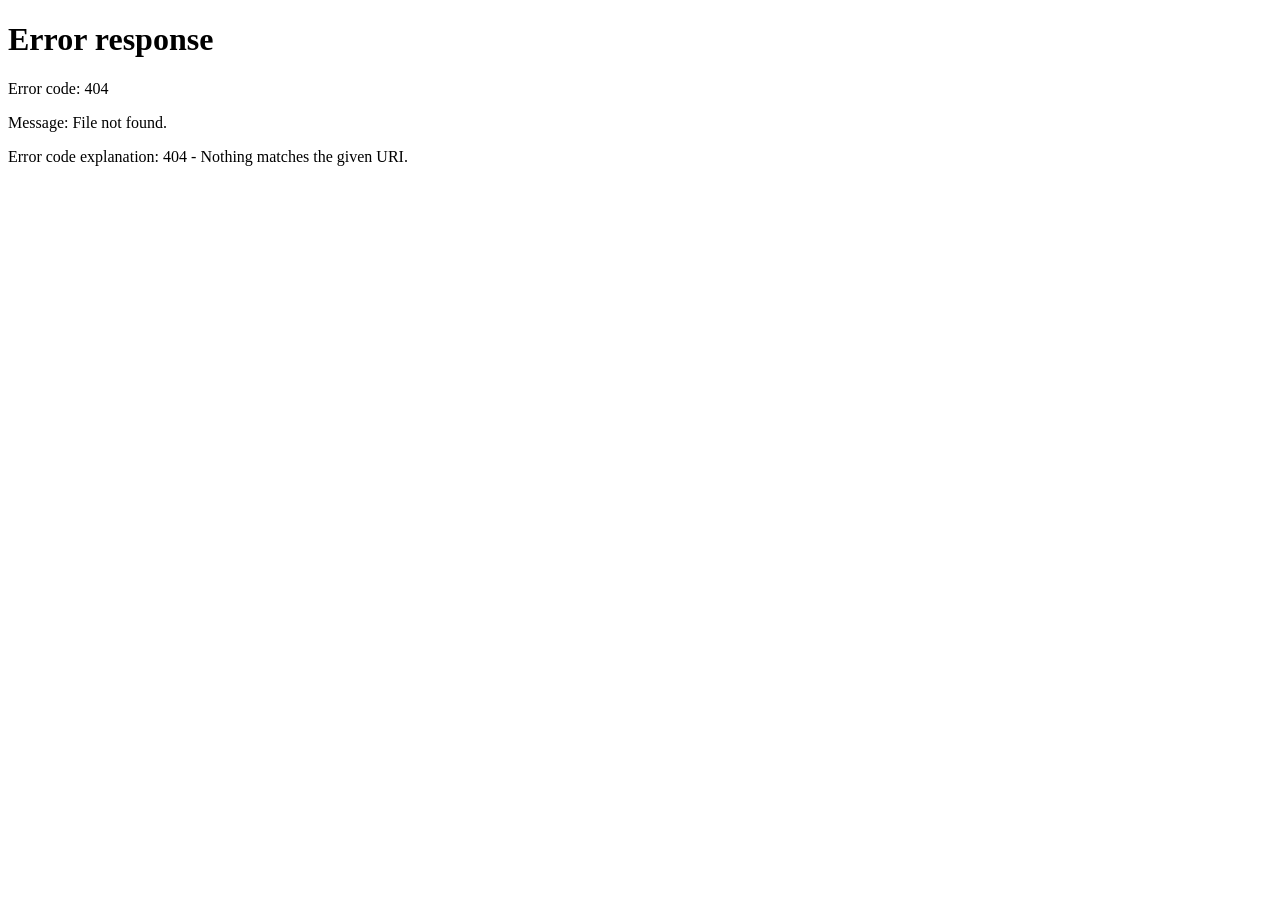
==== instructions.html @ ad588679 "Add instructions.html for NEET PG mock test series" ====
<!DOCTYPE html>
<html lang="en">
<head>
  <meta charset="UTF-8" />
  <meta name="viewport" content="width=device-width, initial-scale=1.0" />

  <title>DAMS TVM-ZENITH HIGH NEET PG MOCK TEST SERIES - Instructions</title>

  <style>
    * {
      box-sizing: border-box;
    }

    body {
      margin: 0;
      font-family: Arial, sans-serif;
      background: #eef3f9;
      color: #111827;
    }

    .topbar {
      background: #003b66;
      color: white;
      padding: 18px 22px;
      display: flex;
      justify-content: space-between;
      align-items: center;
      gap: 12px;
      flex-wrap: wrap;
    }

    .brand {
      font-size: 22px;
      font-weight: 800;
      letter-spacing: 0.5px;
      line-height: 1.25;
      max-width: 520px;
    }

    .meta {
      background: rgba(255, 255, 255, 0.15);
      padding: 12px 18px;
      border-radius: 999px;
      font-size: 16px;
      font-weight: 700;
      line-height: 1.4;
    }

    .ibox {
      max-width: 900px;
      margin: 28px auto;
      background: #ffffff;
      border-radius: 14px;
      padding: 32px;
      box-shadow: 0 4px 18px rgba(0, 0, 0, 0.08);
    }

    h2 {
      margin-top: 0;
      font-size: 34px;
      color: #111827;
    }

    .candidateBox {
      background: #f4f7fb;
      padding: 14px 16px;
      border-radius: 10px;
      margin-bottom: 18px;
      font-size: 15px;
      line-height: 1.6;
    }

    .metaRow {
      display: flex;
      gap: 12px;
      flex-wrap: wrap;
      margin: 10px 0 22px;
    }

    .pill {
      background: #eef2f7;
      padding: 12px 14px;
      border-radius: 10px;
      font-size: 16px;
      line-height: 1.4;
    }

    .status-live {
      color: #0b7a32;
    }

    .status-closed {
      color: #b00020;
    }

    .status-wait {
      color: #a86400;
    }

    ul {
      line-height: 1.8;
      font-size: 18px;
      margin-top: 18px;
    }

    .btn {
      background: #003b66;
      color: #ffffff;
      border: none;
      padding: 13px 22px;
      border-radius: 9px;
      cursor: pointer;
      font-weight: 800;
      font-size: 16px;
      margin-top: 10px;
    }

    .btn:disabled {
      opacity: 0.45;
      cursor: not-allowed;
    }

    #msg {
      color: #b00020;
      font-weight: 700;
      margin-top: 12px;
      font-size: 15px;
    }

    @media (max-width: 768px) {
      .topbar {
        padding: 16px;
      }

      .brand {
        font-size: 20px;
      }

      .meta {
        font-size: 15px;
        border-radius: 24px;
      }

      .ibox {
        margin: 22px 12px;
        padding: 24px 20px;
      }

      h2 {
        font-size: 30px;
      }

      ul {
        font-size: 17px;
        padding-left: 24px;
      }

      .pill {
        font-size: 15px;
      }
    }
  </style>
</head>

<body>

  <header class="topbar">
    <div class="brand">DAMS TVM-ZENITH HIGH NEET PG MOCK TEST SERIES</div>
    <div class="meta">IST Time: <b id="istNow">--</b></div>
  </header>

  <div class="ibox">
    <h2>Instructions</h2>

    <div class="candidateBox" id="candidateInfo"></div>

    <div class="metaRow">
      <div class="pill">Start (IST): <b id="startIST">--</b></div>
      <div class="pill">End (IST): <b id="endIST">--</b></div>
      <div class="pill">Status: <b id="statusTxt">--</b></div>
    </div>

    <ul>
      <li>Read each question carefully before answering.</li>
      <li>Do not refresh or close the tab during the exam.</li>
      <li>Tab switching or minimizing the browser may be counted as violations.</li>
      <li>Use of multiple devices during the examination is strictly prohibited.</li>
      <li>Click <b>Submit</b> only when you are finished.</li>
    </ul>

    <button class="btn" id="startBtn" disabled>Start Exam</button>

    <p id="msg"></p>
  </div>

  <script src="config.js?v=20260709b"></script>

  <script>
    function safeParse(value) {
      try {
        return JSON.parse(value);
      } catch {
        return null;
      }
    }

    function escapeHtml(text) {
      return String(text || "")
        .replaceAll("&", "&amp;")
        .replaceAll("<", "&lt;")
        .replaceAll(">", "&gt;")
        .replaceAll('"', "&quot;")
        .replaceAll("'", "&#039;");
    }

    const cand = safeParse(localStorage.getItem("neet_candidate") || "");

    if (!cand || !cand.token || !cand.candidateId) {
      window.location.replace("login.html");
      throw new Error("Login required");
    }

    if (localStorage.getItem("neet_submitted") === "yes") {
      window.location.replace("result.html");
      throw new Error("Already submitted");
    }

    const istNow = document.getElementById("istNow");
    const startIST = document.getElementById("startIST");
    const endIST = document.getElementById("endIST");
    const statusTxt = document.getElementById("statusTxt");
    const startBtn = document.getElementById("startBtn");
    const msg = document.getElementById("msg");
    const candidateInfo = document.getElementById("candidateInfo");

    candidateInfo.innerHTML =
      "<b>Name:</b> " + escapeHtml(cand.name || "") +
      " | <b>ID:</b> " + escapeHtml(cand.candidateId || "") +
      " | <b>Email:</b> " + escapeHtml(cand.email || "");

    if (typeof window.formatIST !== "function") {
      window.formatIST = function(dateOrMs = Date.now()) {
        const d = typeof dateOrMs === "number" ? new Date(dateOrMs) : dateOrMs;
        return d.toLocaleString("en-IN", {
          timeZone: "Asia/Kolkata",
          hour12: true
        });
      };
    }

    if (typeof window.isWithinExamWindow !== "function") {
      window.isWithinExamWindow = function(nowMs = Date.now()) {
        if (
          !Number.isFinite(window.EXAM_START_MS) ||
          !Number.isFinite(window.EXAM_END_MS)
        ) {
          return true;
        }

        return nowMs >= window.EXAM_START_MS && nowMs <= window.EXAM_END_MS;
      };
    }

    function hasValidSchedule() {
      return (
        Number.isFinite(window.EXAM_START_MS) &&
        Number.isFinite(window.EXAM_END_MS)
      );
    }

    function showSchedule() {
      if (hasValidSchedule()) {
        startIST.textContent = window.formatIST(window.EXAM_START_MS);
        endIST.textContent = window.formatIST(window.EXAM_END_MS);
      } else {
        startIST.textContent = "Not Set";
        endIST.textContent = "Not Set";
      }
    }

    function setStatus(text, className) {
      statusTxt.textContent = text;
      statusTxt.className = className || "";
    }

    function tick() {
      istNow.textContent = window.formatIST(Date.now());

      if (!hasValidSchedule()) {
        setStatus("Live", "status-live");
        startBtn.disabled = false;
        msg.textContent = "";
        return;
      }

      const now = Date.now();

      if (now < window.EXAM_START_MS) {
        setStatus("Not Started", "status-wait");
        startBtn.disabled = true;
        msg.textContent = "Exam has not started yet.";
        return;
      }

      if (now > window.EXAM_END_MS) {
        setStatus("Closed", "status-closed");
        startBtn.disabled = true;
        msg.textContent = "Exam time is over.";
        return;
      }

      setStatus("Live", "status-live");
      startBtn.disabled = false;
      msg.textContent = "";
    }

    startBtn.addEventListener("click", function() {
      if (!window.isWithinExamWindow()) {
        tick();
        return;
      }

      window.location.replace("exam.html?v=20260709b");
    });

    showSchedule();
    tick();
    setInterval(tick, 1000);

    history.replaceState(null, "", location.href);

    window.addEventListener("popstate", function() {
      history.pushState(null, "", location.href);
    });
  </script>

</body>
</html>
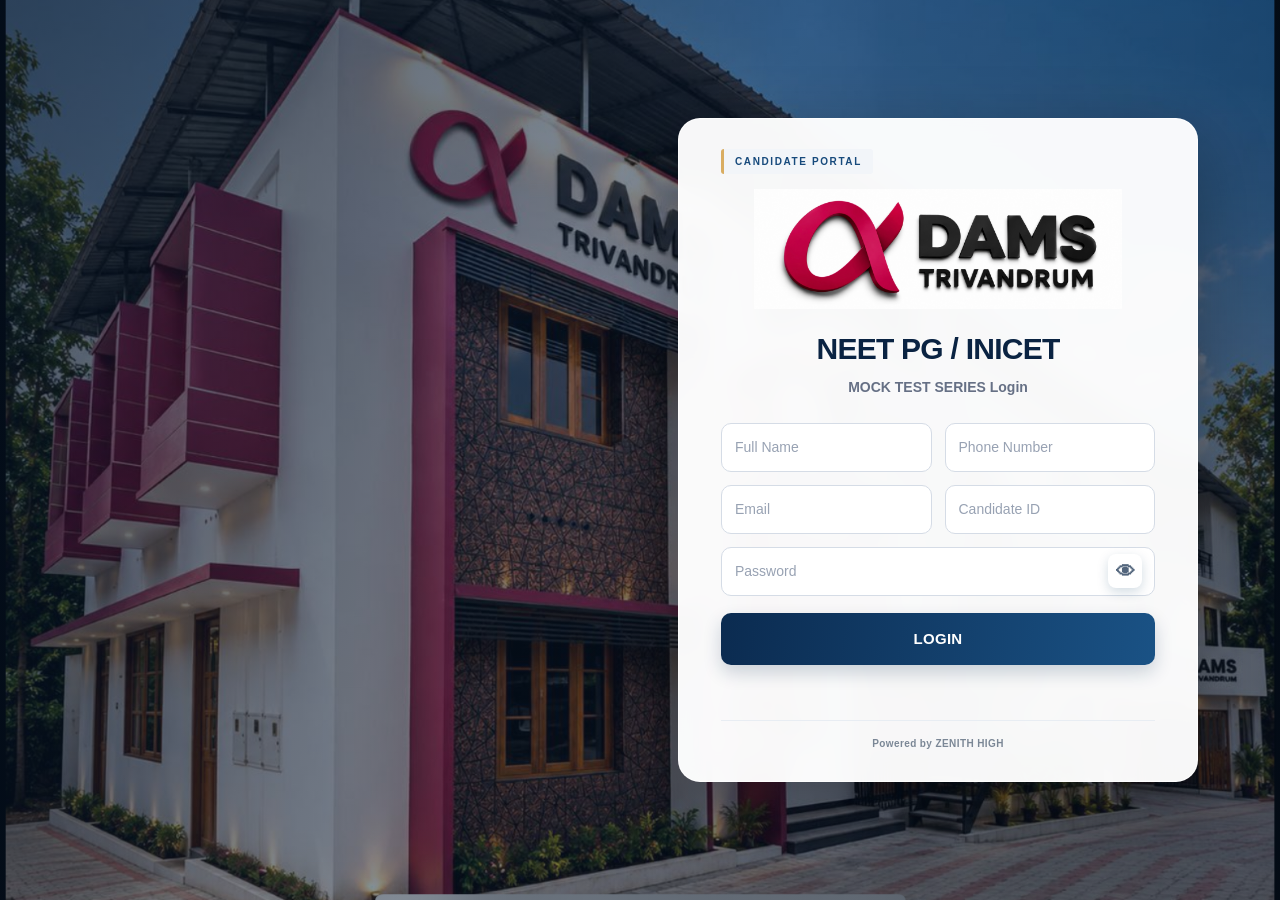
==== commit cf7bd617: "Update instructions.html" ====
--- a/instructions.html
+++ b/instructions.html
@@ -4,7 +4,7 @@
   <meta charset="UTF-8" />
   <meta name="viewport" content="width=device-width, initial-scale=1.0" />
 
-  <title>DAMS TVM-ZENITH HIGH NEET PG MOCK TEST SERIES - Instructions</title>
+  <title>DAMS TRIVANDRUM NEET PG / INICET MOCK TEST SERIES - Instructions</title>
 
   <style>
     * {
@@ -165,7 +165,7 @@
 <body>
 
   <header class="topbar">
-    <div class="brand">DAMS TVM-ZENITH HIGH NEET PG MOCK TEST SERIES</div>
+    <div class="brand">DAMS TRIVANDRUM NEET PG / INICET MOCK TEST SERIES</div>
     <div class="meta">IST Time: <b id="istNow">--</b></div>
   </header>
 
@@ -186,6 +186,8 @@
       <li>Tab switching or minimizing the browser may be counted as violations.</li>
       <li>Use of multiple devices during the examination is strictly prohibited.</li>
       <li>Click <b>Submit</b> only when you are finished.</li>
+      <li><b>Logout</b> and <b>Close</b> the Exam page once finished.</li>
+      <li>Remember Candidate ID to check the result</li>
     </ul>
 
     <button class="btn" id="startBtn" disabled>Start Exam</button>
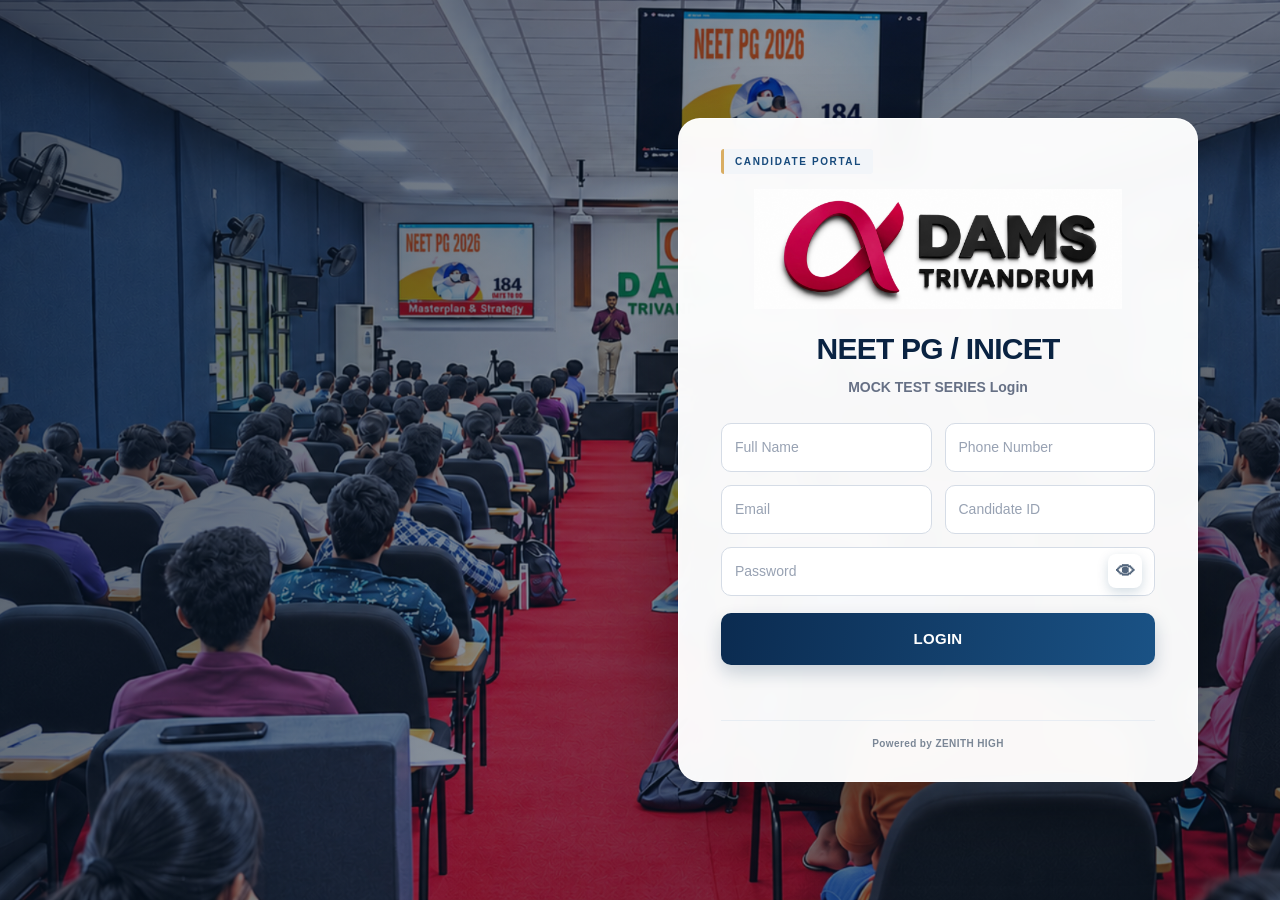
==== commit f43cdf4b: "Update instructions.html" ====
--- a/instructions.html
+++ b/instructions.html
@@ -1,3 +1,4 @@
+
 <!DOCTYPE html>
 <html lang="en">
 <head>
@@ -187,7 +188,7 @@
       <li>Use of multiple devices during the examination is strictly prohibited.</li>
       <li>Click <b>Submit</b> only when you are finished.</li>
       <li><b>Logout</b> and <b>Close</b> the Exam page once finished.</li>
-      <li>Remember Candidate ID to check the result</li>
+      <li>Remember Candidate ID to check the result.</li>
     </ul>
 
     <button class="btn" id="startBtn" disabled>Start Exam</button>
@@ -195,13 +196,18 @@
     <p id="msg"></p>
   </div>
 
-  <script src="config.js?v=20260709b"></script>
+  <!-- Load config before the inline script -->
+  <script src="config.js?v=20261110a"></script>
 
   <script>
+    // ============================================
+    // SAFE JSON PARSING
+    // ============================================
+
     function safeParse(value) {
       try {
         return JSON.parse(value);
-      } catch {
+      } catch (e) {
         return null;
       }
     }
@@ -215,17 +221,53 @@
         .replaceAll("'", "&#039;");
     }
 
-    const cand = safeParse(localStorage.getItem("neet_candidate") || "");
-
-    if (!cand || !cand.token || !cand.candidateId) {
-      window.location.replace("login.html");
+    // ============================================
+    // CANDIDATE SESSION ISOLATION
+    // ============================================
+
+    // Active candidate is stored separately for each browser tab.
+    const cand = safeParse(
+      sessionStorage.getItem("neet_candidate") || ""
+    ) || {};
+
+    const candidateId = String(
+      cand.candidateId || cand.id || ""
+    ).trim();
+
+    if (!cand.token || !candidateId) {
+      window.location.replace("login.html?v=20261110a");
       throw new Error("Login required");
     }
 
-    if (localStorage.getItem("neet_submitted") === "yes") {
-      window.location.replace("result.html");
-      throw new Error("Already submitted");
-    }
+    // Candidate + exam-window-specific storage key.
+    function candidateWindowStorageKey(prefix, id) {
+      const cid = encodeURIComponent(String(id || "").trim());
+
+      const startMs = Number.isFinite(window.EXAM_START_MS)
+        ? window.EXAM_START_MS
+        : 0;
+
+      const endMs = Number.isFinite(window.EXAM_END_MS)
+        ? window.EXAM_END_MS
+        : 0;
+
+      return prefix + "_" + cid + "_" + startMs + "_" + endMs;
+    }
+
+    // Check submission status only for this candidate and exam window.
+    const submittedKey = candidateWindowStorageKey(
+      "neet_submitted",
+      candidateId
+    );
+
+    if (localStorage.getItem(submittedKey) === "yes") {
+      window.location.replace("result.html?v=20261110a");
+      throw new Error("This candidate has already submitted");
+    }
+
+    // ============================================
+    // PAGE ELEMENTS
+    // ============================================
 
     const istNow = document.getElementById("istNow");
     const startIST = document.getElementById("startIST");
@@ -237,18 +279,29 @@
 
     candidateInfo.innerHTML =
       "<b>Name:</b> " + escapeHtml(cand.name || "") +
-      " | <b>ID:</b> " + escapeHtml(cand.candidateId || "") +
+      " | <b>ID:</b> " + escapeHtml(candidateId) +
       " | <b>Email:</b> " + escapeHtml(cand.email || "");
+
+    // ============================================
+    // IST TIME FORMATTING
+    // ============================================
 
     if (typeof window.formatIST !== "function") {
       window.formatIST = function(dateOrMs = Date.now()) {
-        const d = typeof dateOrMs === "number" ? new Date(dateOrMs) : dateOrMs;
+        const d = typeof dateOrMs === "number"
+          ? new Date(dateOrMs)
+          : dateOrMs;
+
         return d.toLocaleString("en-IN", {
           timeZone: "Asia/Kolkata",
           hour12: true
         });
       };
     }
+
+    // ============================================
+    // EXAM WINDOW CHECK
+    // ============================================
 
     if (typeof window.isWithinExamWindow !== "function") {
       window.isWithinExamWindow = function(nowMs = Date.now()) {
@@ -259,7 +312,10 @@
           return true;
         }
 
-        return nowMs >= window.EXAM_START_MS && nowMs <= window.EXAM_END_MS;
+        return (
+          nowMs >= window.EXAM_START_MS &&
+          nowMs <= window.EXAM_END_MS
+        );
       };
     }
 
@@ -272,8 +328,13 @@
 
     function showSchedule() {
       if (hasValidSchedule()) {
-        startIST.textContent = window.formatIST(window.EXAM_START_MS);
-        endIST.textContent = window.formatIST(window.EXAM_END_MS);
+        startIST.textContent = window.formatIST(
+          window.EXAM_START_MS
+        );
+
+        endIST.textContent = window.formatIST(
+          window.EXAM_END_MS
+        );
       } else {
         startIST.textContent = "Not Set";
         endIST.textContent = "Not Set";
@@ -284,6 +345,10 @@
       statusTxt.textContent = text;
       statusTxt.className = className || "";
     }
+
+    // ============================================
+    // LIVE EXAM STATUS
+    // ============================================
 
     function tick() {
       istNow.textContent = window.formatIST(Date.now());
@@ -316,19 +381,29 @@
       msg.textContent = "";
     }
 
+    // ============================================
+    // START EXAM
+    // ============================================
+
     startBtn.addEventListener("click", function() {
       if (!window.isWithinExamWindow()) {
         tick();
         return;
       }
 
-      window.location.replace("exam.html?v=20260709b");
+      window.location.replace("exam.html?v=20261110a");
     });
+
+    // ============================================
+    // INITIALIZATION
+    // ============================================
 
     showSchedule();
     tick();
+
     setInterval(tick, 1000);
 
+    // Preserve existing browser back-button behaviour.
     history.replaceState(null, "", location.href);
 
     window.addEventListener("popstate", function() {
